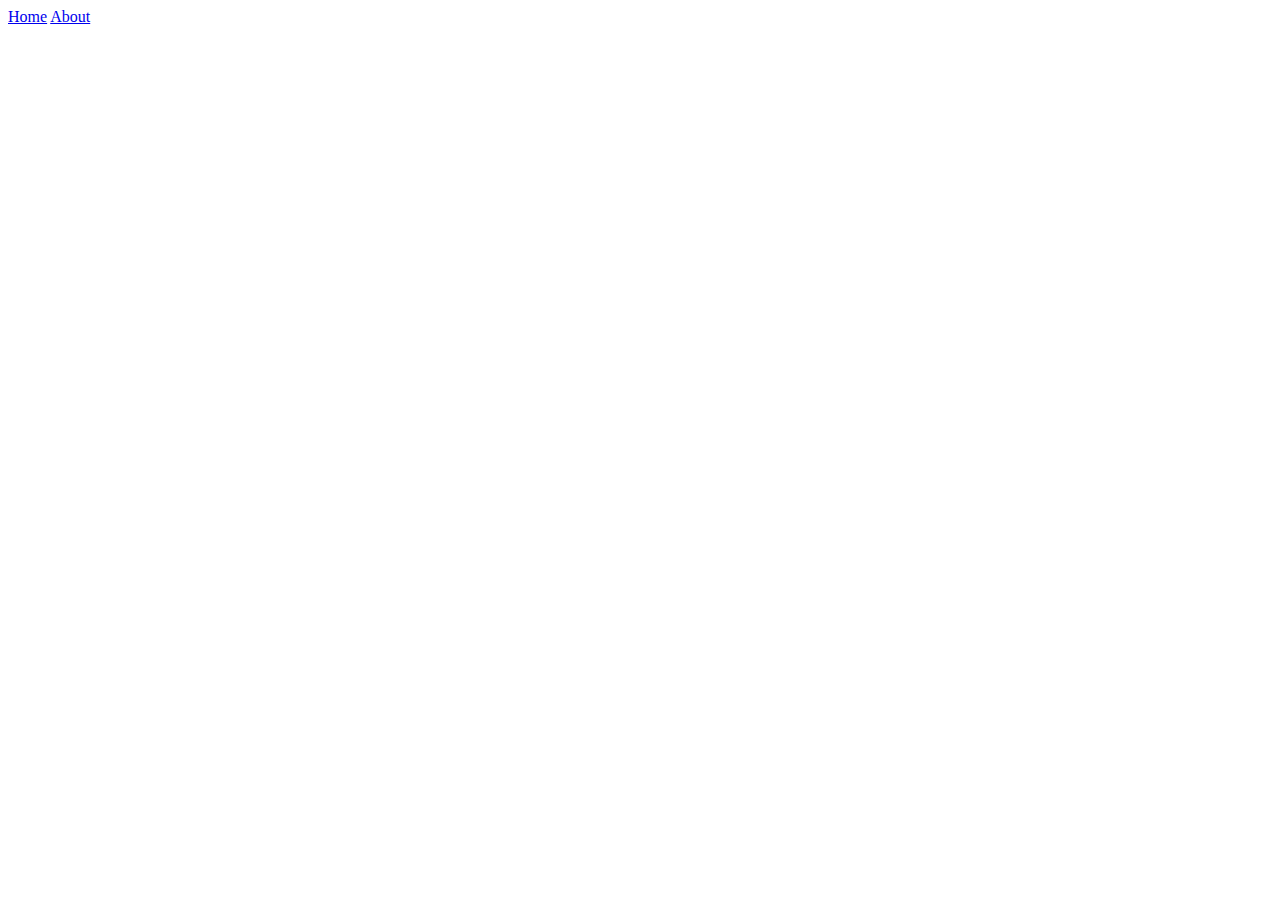
==== about.html @ 3926f337 "Finished implementing image upload/removal functions" ====
<!DOCTYPE html>
<!DOCTYPE html>
<html lang="en">
    <head>
        <title>About Me</title>
    </head>
    
    <body>
        
        <div class="navbar" id="navbar">
                <a href = "index.html">Home</a> 
                <a href = "about.html">About</a> 
        </div>
        
    </body>
</html>
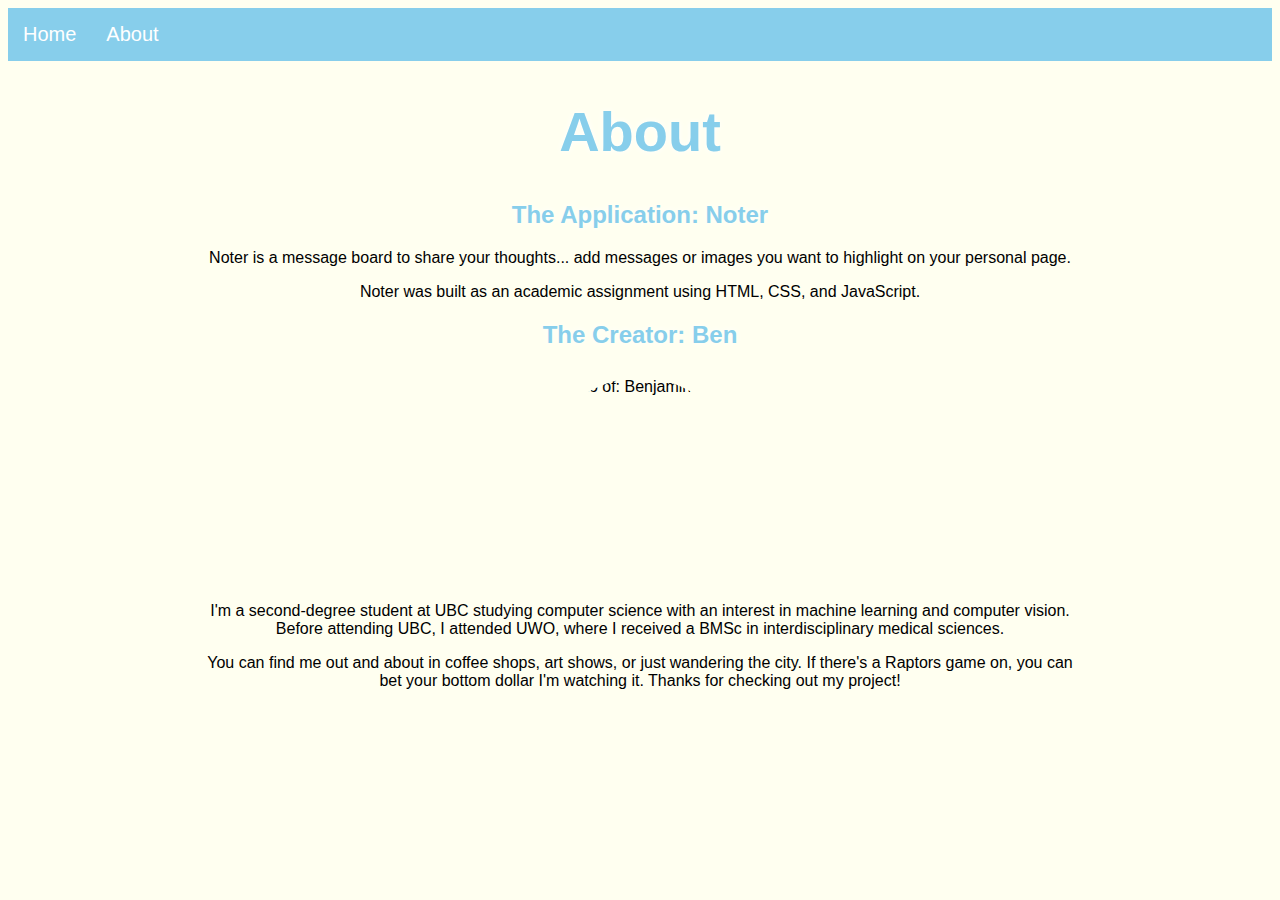
==== commit 5f1f5f4a: "Added basic CSS and finished the "About" page" ====
--- a/about.html
+++ b/about.html
@@ -2,7 +2,11 @@
 <!DOCTYPE html>
 <html lang="en">
     <head>
-        <title>About Me</title>
+
+        <title>Noter - About</title>
+        <link rel="stylesheet" href="styles.css">
+        <script src='functions.js'></script>
+
     </head>
     
     <body>
@@ -11,6 +15,42 @@
                 <a href = "index.html">Home</a> 
                 <a href = "about.html">About</a> 
         </div>
+
+        <div class = 'flex-container'></div>
+
+        <header class="header">
+                <h1>About</h1>
+        </header>
+
+
+        <div class="about">
+                <h2>The Application: Noter</h2>
+
+                <p>Noter is a message board to share your thoughts... add messages  
+                or images you want to highlight on your personal page.</p>
+        
+                <p>Noter was built as an academic assignment using HTML, CSS, and JavaScript.</p>
+        </div>
+
+        <div class="about">
+            <h2>
+                The Creator: Ben
+            </h2>
+
+            <img src="https://scontent-sea1-1.xx.fbcdn.net/v/t1.15752-9/60552289_336920270354664_598671617328939008_n.jpg?_nc_cat=111&_nc_ht=scontent-sea1-1.xx&oh=a6c5d42b65ff3569754f05dc08b9ac15&oe=5D522D57" alt="Photo of: Benjamin Wu" id='profile-pic'>
+
+            <p>
+                I'm a second-degree student at UBC studying computer science with an interest in machine learning
+                and computer vision. Before attending UBC, I attended UWO, where I received a BMSc in interdisciplinary
+                medical sciences. 
+            </p>
+            <p>
+                You can find me out and about in coffee shops, art shows, or just wandering the city.
+                If there's a Raptors game on, you can bet your bottom dollar I'm watching it. Thanks for checking out my project!
+            </p>
+        </div>
+
+        
         
     </body>
 </html>--- a/styles.css
+++ b/styles.css
@@ -0,0 +1,146 @@
+body {
+    background-color: ivory;
+    font-family: -apple-system, BlinkMacSystemFont, 'Segoe UI', Roboto, Oxygen, Ubuntu, Cantarell, 'Open Sans', 'Helvetica Neue', sans-serif
+}
+
+.about{
+    margin-left: 15%;
+    margin-right: 15%;
+}
+
+.header{
+    position: center;
+    text-align: center;
+    font-size: 28px;
+    color: skyblue; 
+    text-shadow: 0 0 6px #ffffff;
+}
+h2{
+    position: center;
+    text-align: center;
+    font-size: 24px;
+    color: skyblue; 
+    text-shadow: 0 0 6px #ffffff; 
+}
+
+#profile-pic{
+    -moz-border-radius: 50%;
+    -webkit-border-radius: 50%;
+    border-radius: 50%;
+    width: 200px;
+    height: 200px;
+    display: block;
+    margin: 0 auto;
+    padding: 1%;
+
+}
+
+.navbar{
+    background-color: skyblue;
+    color: white;
+    width: 100%;
+    overflow: hidden;
+    display: flex;
+    position: sticky;
+    top: 0;
+}
+
+.navbar a{
+    padding: 15px;
+    text-align: center;
+    overflow: hidden;
+    text-decoration: none;
+    font-family: -apple-system, BlinkMacSystemFont, 'Segoe UI', Roboto, Oxygen, Ubuntu, Cantarell, 'Open Sans', 'Helvetica Neue', sans-serif;
+    font-size: 20px;
+    color: white;
+    transition: 0.8s;
+}
+
+.flex-container{
+    display : flex;
+    flex-direction : column;
+    /* justify-content: space-evenly; */
+}
+
+textarea{
+    width: 100%;
+    font-size: 18px;
+    padding: 2%;
+    font-family: -apple-system, BlinkMacSystemFont, 'Segoe UI', Roboto, Oxygen, Ubuntu, Cantarell, 'Open Sans', 'Helvetica Neue', sans-serif;
+    color: darkslategray;
+    resize: none;
+    text-indent: 0;
+    border-radius: 10px;
+    resize: none;
+}
+
+#message-header{
+    text-align: center;
+    padding: 2%;
+    font-family: -apple-system, BlinkMacSystemFont, 'Segoe UI', Roboto, Oxygen, Ubuntu, Cantarell, 'Open Sans', 'Helvetica Neue', sans-serif;
+    font-size: 18px;
+}
+
+#all_media{
+    margin-left: 10%;
+    margin-right: 10%;
+}
+
+#message_form_div{
+    display: flex;
+    justify-content: center;
+}
+
+#all_media{
+    display : flex;
+    flex-direction: row;
+    justify-content: center;
+}
+
+input[type=button]{
+    margin-left: 40px;
+}
+
+#images_div{
+    height: 100%;
+    width:400px;
+    flex-grow: 0;
+    display:inline-flexbox;
+    padding: 1%;
+}
+
+#messages_div{
+    height: 100%;
+    min-width:100px;
+    flex-grow: 1000;
+    display:inline-flexbox;
+    padding: 1%;
+}
+
+#the_msgs{
+    padding: 5px;
+}
+
+img {
+    -moz-border-radius: 50%;
+    -webkit-border-radius: 50%;
+    border-radius: 50%;
+    width: 300px;
+    height: 300px;
+    padding: 4%;
+}
+
+ul{
+    list-style-type: none;
+    padding: 5px 3px;
+    min-height: 25px;
+    overflow-x: auto;
+    overflow-y: auto;
+    text-align: justify;
+    border-radius: 5px;
+}
+
+p{
+    justify-content: center;
+    text-align: center;
+}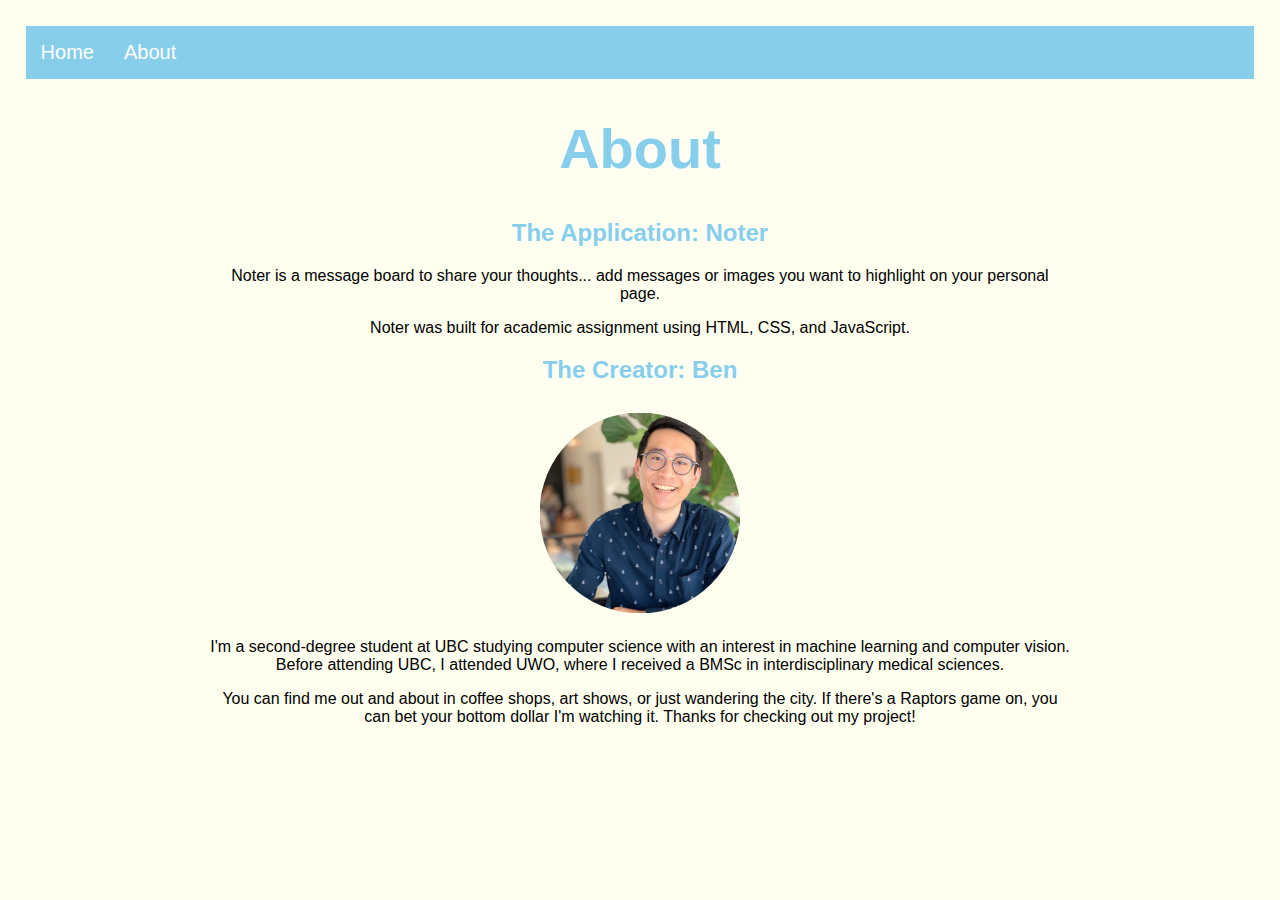
==== commit 1c1c6842: "Initializing assignment 2" ====
--- a/about.html
+++ b/about.html
@@ -1,11 +1,12 @@
-<!DOCTYPE html>
 <!DOCTYPE html>
 <html lang="en">
     <head>
-
+        <meta charset="UTF-8">
+        <meta name="viewport" content="width=device-width, initial-scale=1.0">
+        <meta http-equiv="X-UA-Compatible" content="ie=edge">
         <title>Noter - About</title>
-        <link rel="stylesheet" href="styles.css">
-        <script src='functions.js'></script>
+        <link rel="stylesheet" href="assets/styles.css">
+        <script src='assets/functions.js'></script>
 
     </head>
     
@@ -29,7 +30,7 @@
                 <p>Noter is a message board to share your thoughts... add messages  
                 or images you want to highlight on your personal page.</p>
         
-                <p>Noter was built as an academic assignment using HTML, CSS, and JavaScript.</p>
+                <p>Noter was built for academic assignment using HTML, CSS, and JavaScript.</p>
         </div>
 
         <div class="about">
@@ -37,7 +38,7 @@
                 The Creator: Ben
             </h2>
 
-            <img src="https://scontent-sea1-1.xx.fbcdn.net/v/t1.15752-9/60552289_336920270354664_598671617328939008_n.jpg?_nc_cat=111&_nc_ht=scontent-sea1-1.xx&oh=a6c5d42b65ff3569754f05dc08b9ac15&oe=5D522D57" alt="Photo of: Benjamin Wu" id='profile-pic'>
+            <img src="assets/images/ben_wu.jpg" alt="Photo of: Benjamin Wu" id='profile-pic'>
 
             <p>
                 I'm a second-degree student at UBC studying computer science with an interest in machine learning
@@ -53,4 +54,4 @@
         
         
     </body>
-</html>+</html>
--- a/assets/styles.css
+++ b/assets/styles.css
@@ -0,0 +1,171 @@
+body {
+    background-color: #fffff0;
+    font-family: -apple-system, BlinkMacSystemFont, 'Segoe UI', Roboto, Oxygen, Ubuntu, Cantarell, 'Open Sans', 'Helvetica Neue', sans-serif;
+    margin: 2%;
+}
+
+.about{
+    margin-left: 15%;
+    margin-right: 15%;
+}
+
+.header{
+    position: center;
+    text-align: center;
+    font-size: 28px;
+    color: skyblue; 
+    text-shadow: 0 0 6px #ffffff;
+}
+h2{
+    position: center;
+    text-align: center;
+    font-size: 24px;
+    color: #87ceeb; 
+    text-shadow: 0 0 6px #ffffff; 
+}
+
+#profile-pic{
+    -moz-border-radius: 50%;
+    -webkit-border-radius: 50%;
+    border-radius: 50%;
+    width: 200px;
+    height: 200px;
+    display: block;
+    margin: 0 auto;
+    padding: 1%;
+
+}
+
+.navbar{
+    background-color: skyblue;
+    color: white;
+    width: 100%;
+    overflow: hidden;
+    display: flex;
+    position: sticky;
+    top: 0;
+}
+
+.navbar a{
+    padding: 15px;
+    text-align: center;
+    overflow: hidden;
+    text-decoration: none;
+    font-family: -apple-system, BlinkMacSystemFont, 'Segoe UI', Roboto, Oxygen, Ubuntu, Cantarell, 'Open Sans', 'Helvetica Neue', sans-serif;
+    font-size: 20px;
+    color: white;
+    transition: 0.8s;
+}
+
+.flex-container{
+    display : flex;
+    flex-direction : column;
+    /* justify-content: space-evenly; */
+}
+
+textarea{
+    width: 100%;
+    font-size: 18px;
+    padding: 2%;
+    font-family: -apple-system, BlinkMacSystemFont, 'Segoe UI', Roboto, Oxygen, Ubuntu, Cantarell, 'Open Sans', 'Helvetica Neue', sans-serif;
+    color: darkslategray;
+    resize: none;
+    text-indent: 0;
+    border-radius: 10px;
+    resize: none;
+}
+
+#message-header{
+    text-align: center;
+    padding: 2%;
+    font-family: -apple-system, BlinkMacSystemFont, 'Segoe UI', Roboto, Oxygen, Ubuntu, Cantarell, 'Open Sans', 'Helvetica Neue', sans-serif;
+    font-size: 18px;
+}
+
+#all_media{
+    margin-left: 10%;
+    margin-right: 10%;
+}
+
+#message_form_div{
+    display: flex;
+    justify-content: center;
+}
+
+#all_media{
+    display : flex;
+    flex-direction: row;
+    justify-content: center;
+}
+
+input[type=button]{
+    margin-left: 40px;
+	background-color:#87cfeb;
+	-moz-border-radius:14px;
+	-webkit-border-radius:14px;
+	border-radius:14px;
+	border:1px solid #fffff0;
+	display:inline-block;
+	cursor:pointer;
+	color:#ffffff;
+	font-family:Arial;
+	font-size:17px;
+	padding:6px 20px;
+	text-decoration:none;
+	text-shadow:0px 1px 0px #2f6627;
+}
+
+#images_div{
+    height: 100%;
+    width:400px;
+    flex-grow: 0;
+    display:inline-flexbox;
+    padding: 1%;
+}
+
+#messages_div{
+    height: 100%;
+    min-width:100px;
+    flex-grow: 1000;
+    display:inline-flexbox;
+    padding: 1%;
+}
+
+#the_msgs{
+    padding: 5px;
+}
+
+img {
+    -moz-border-radius: 50%;
+    -webkit-border-radius: 50%;
+    border-radius: 50%;
+    width: 300px;
+    height: 300px;
+    padding: 4%;
+}
+
+ul{
+    list-style-type: none;
+    padding: 5px 3px;
+    min-height: 25px;
+    max-width: 550px;
+    overflow-x: auto;
+    overflow-y: auto;
+    text-align: justify;
+    border-radius: 5px;
+    background:rgba(214, 214, 214, 0.76);
+
+}
+
+ul li{
+    position: relative;
+    padding: 6px;
+    align-items: center;
+    font-weight: 600;
+
+}
+
+p{
+    justify-content: center;
+    text-align: center;
+}